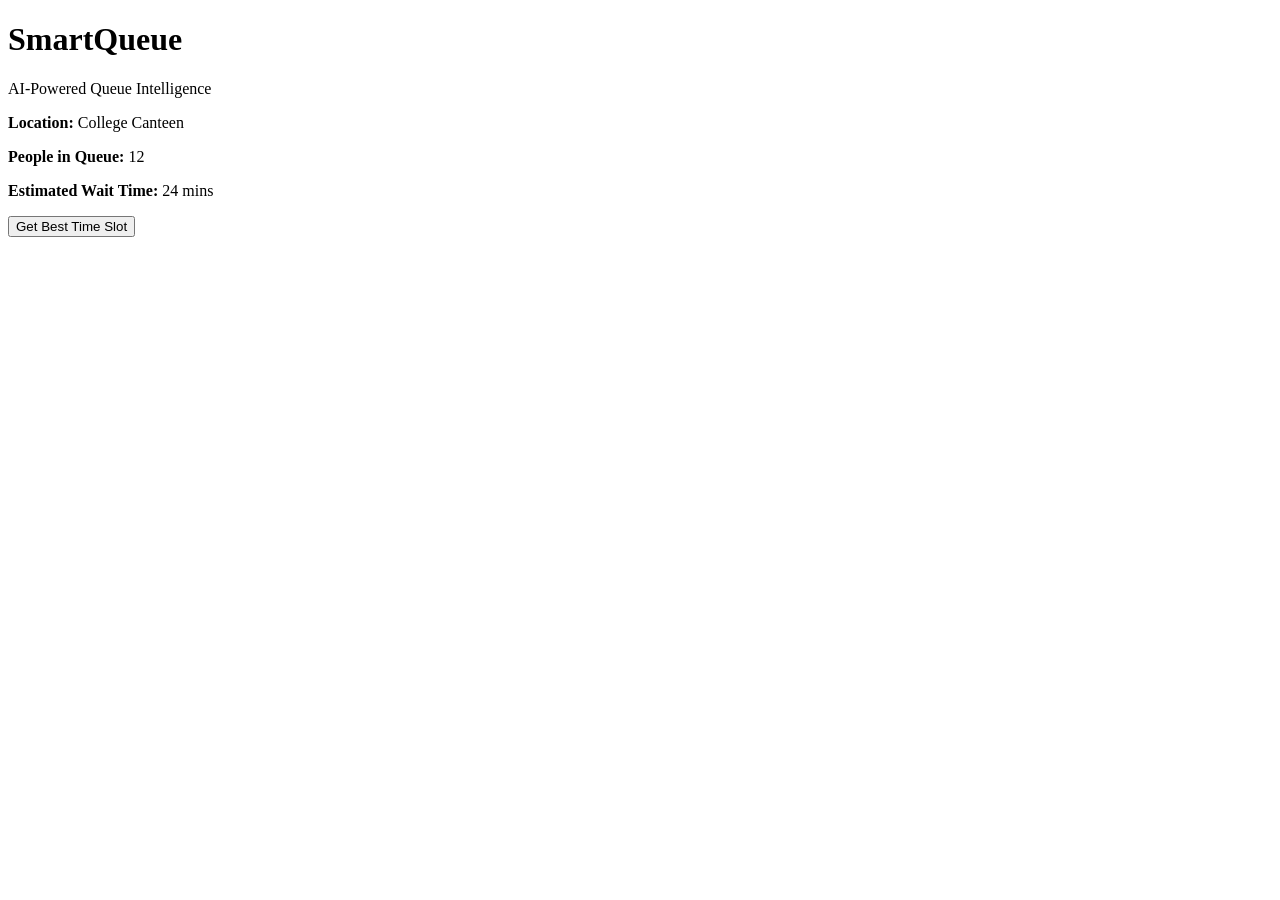
==== frontend/index.html @ c62b83f0 "Add frontend index.html" ====
<!DOCTYPE html>
<html lang="en">
<head>
  <meta charset="UTF-8">
  <title>SmartQueue</title>
  <link rel="stylesheet" href="style.css">
</head>
<body>
  <div class="container">
    <h1>SmartQueue</h1>
    <p class="subtitle">AI-Powered Queue Intelligence</p>

    <div class="card">
      <p><strong>Location:</strong> College Canteen</p>
      <p><strong>People in Queue:</strong> <span id="queue">12</span></p>
      <p><strong>Estimated Wait Time:</strong> <span id="wait">24</span> mins</p>

      <button onclick="suggestSlot()">Get Best Time Slot</button>
    </div>

    <p id="slot" class="slot-text"></p>
  </div>

  <script src="app.js"></script>
</body>
</html>
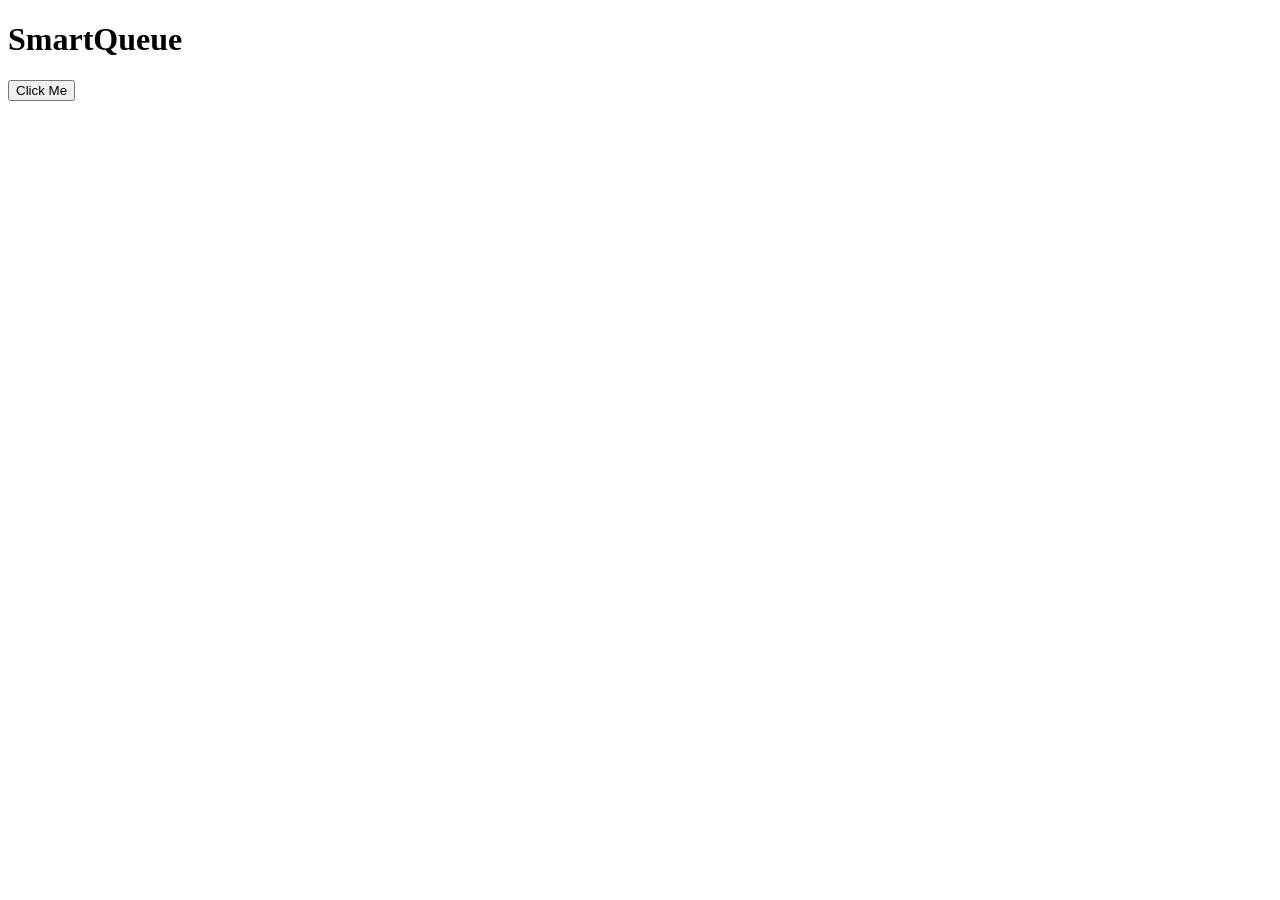
==== commit 80adbdb6: "Refactor index.html structure and elements" ====
--- a/frontend/index.html
+++ b/frontend/index.html
@@ -3,23 +3,14 @@
 <head>
   <meta charset="UTF-8">
   <title>SmartQueue</title>
-  <link rel="stylesheet" href="style.css">
 </head>
+
 <body>
-  <div class="container">
-    <h1>SmartQueue</h1>
-    <p class="subtitle">AI-Powered Queue Intelligence</p>
+  <h1>SmartQueue</h1>
 
-    <div class="card">
-      <p><strong>Location:</strong> College Canteen</p>
-      <p><strong>People in Queue:</strong> <span id="queue">12</span></p>
-      <p><strong>Estimated Wait Time:</strong> <span id="wait">24</span> mins</p>
+  <button onclick="suggestSlot()">Click Me</button>
 
-      <button onclick="suggestSlot()">Get Best Time Slot</button>
-    </div>
-
-    <p id="slot" class="slot-text"></p>
-  </div>
+  <p id="slot"></p>
 
   <script src="app.js"></script>
 </body>
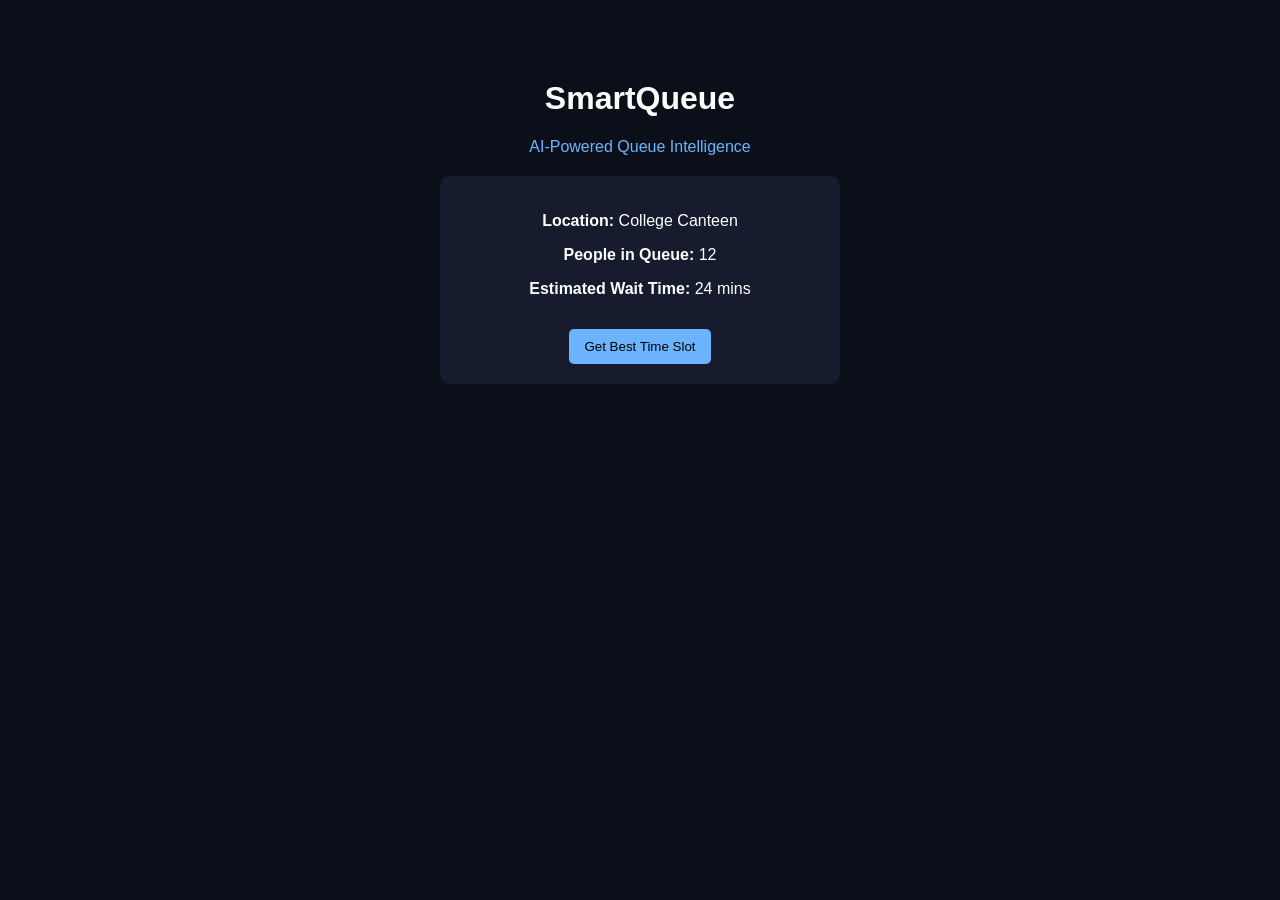
==== commit a7ae97e0: "Add frontend index.html" ====
--- a/frontend/index.html
+++ b/frontend/index.html
@@ -1,16 +1,24 @@
 <!DOCTYPE html>
 <html lang="en">
 <head>
-  <meta charset="UTF-8">
+  <meta charset="UTF-8" />
   <title>SmartQueue</title>
+  <link rel="stylesheet" href="style.css" />
 </head>
+<body>
+  <div class="container">
+    <h1>SmartQueue</h1>
+    <p class="subtitle">AI-Powered Queue Intelligence</p>
 
-<body>
-  <h1>SmartQueue</h1>
+    <div class="card">
+      <p><strong>Location:</strong> College Canteen</p>
+      <p><strong>People in Queue:</strong> <span id="queue">12</span></p>
+      <p><strong>Estimated Wait Time:</strong> <span id="wait">24</span> mins</p>
+      <button onclick="suggestSlot()">Get Best Time Slot</button>
+    </div>
 
-  <button onclick="suggestSlot()">Click Me</button>
-
-  <p id="slot"></p>
+    <p id="slot" class="slot-text"></p>
+  </div>
 
   <script src="app.js"></script>
 </body>
--- a/frontend/style.css
+++ b/frontend/style.css
@@ -0,0 +1,36 @@
+body {
+  background-color: #0b0f19;
+  color: #ffffff;
+  font-family: Arial, sans-serif;
+}
+
+.container {
+  width: 400px;
+  margin: 80px auto;
+  text-align: center;
+}
+
+.subtitle {
+  color: #6cb4ff;
+}
+
+.card {
+  background: #161b2e;
+  padding: 20px;
+  border-radius: 10px;
+  margin-top: 20px;
+}
+
+button {
+  margin-top: 15px;
+  padding: 10px 15px;
+  background-color: #6cb4ff;
+  border: none;
+  border-radius: 5px;
+  cursor: pointer;
+}
+
+.slot-text {
+  margin-top: 15px;
+  color: #00ffcc;
+}
